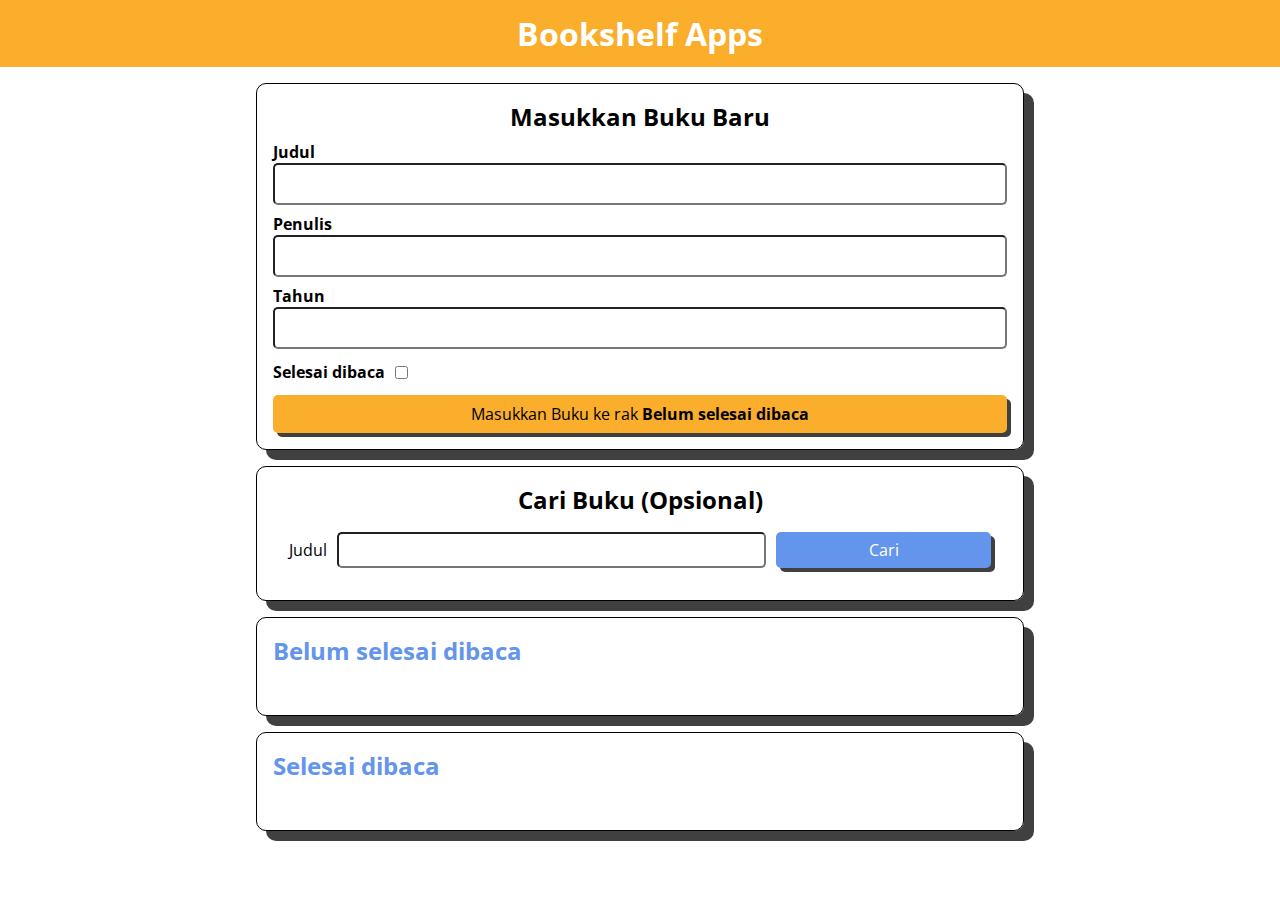
==== bookshelf-apps/index.html @ 86d83748 "initial commit for submission" ====
<!DOCTYPE html>
<html lang="en">
  <head>
    <meta charset="UTF-8" />
    <meta name="viewport" content="width=device-width, user-scalable=no, initial-scale=1.0, maximum-scale=1.0, minimum-scale=1.0" />
    <meta http-equiv="X-UA-Compatible" content="ie=edge" />
    <title>Bookshelf Apps</title>
    <link rel="preconnect" href="https://fonts.gstatic.com" />
    <link href="https://fonts.googleapis.com/css2?family=Open+Sans:wght@300;400;600;700;800&display=swap" rel="stylesheet" />
    <link rel="stylesheet" href="style.css" />
  </head>
  <body>
    <header class="head_bar">
      <h1 class="head_bar__title">Bookshelf Apps</h1>
    </header>
    <main>
      <section class="input_section">
        <h2>Masukkan Buku Baru</h2>
        <form id="inputBook">
          <div class="input">
            <label for="inputBookTitle">Judul</label>
            <input id="inputBookTitle" type="text" required />
          </div>
          <div class="input">
            <label for="inputBookAuthor">Penulis</label>
            <input id="inputBookAuthor" type="text" required />
          </div>
          <div class="input">
            <label for="inputBookYear">Tahun</label>
            <input id="inputBookYear" type="number" required />
          </div>
          <div class="input_inline">
            <label for="inputBookIsComplete">Selesai dibaca</label>
            <input id="inputBookIsComplete" type="checkbox" />
          </div>
          <button id="bookSubmit" type="submit">Masukkan Buku ke rak <span>Belum selesai dibaca</span></button>
        </form>
      </section>

      <section class="search_section">
        <h2>Cari Buku (Opsional)</h2>
        <form id="searchBook">
          <label for="searchBookTitle">Judul</label>
          <input id="searchBookTitle" type="text" />
          <button id="searchSubmit" type="submit">Cari</button>
        </form>
      </section>

      <section class="book_shelf">
        <h2>Belum selesai dibaca</h2>

        <div id="incompleteBookshelfList" class="book_list">
          <!--            <article class="book_item">-->
          <!--                <h3>Book Title</h3>-->
          <!--                <p>Penulis: John Doe</p>-->
          <!--                <p>Tahun: 2002</p>-->

          <!--                <div class="action">-->
          <!--                    <button class="green">Selesai dibaca</button>-->
          <!--                    <button class="red">Hapus buku</button>-->
          <!--                </div>-->
          <!--            </article>-->
        </div>
      </section>

      <section class="book_shelf">
        <h2>Selesai dibaca</h2>

        <div id="completeBookshelfList" class="book_list">
          <!--            <article class="book_item">-->
          <!--                <h3>Book Title</h3>-->
          <!--                <p>Penulis: John Doe</p>-->
          <!--                <p>Tahun: 2002</p>-->

          <!--                <div class="action">-->
          <!--                    <button class="green">Belum selesai di Baca</button>-->
          <!--                    <button class="red">Hapus buku</button>-->
          <!--                </div>-->
          <!--            </article>-->
        </div>
      </section>
    </main>

    <script src="main.js" type="javascript"></script>
  </body>
</html>
---- bookshelf-apps/style.css ----
* {
  padding: 0;
  margin: 0;
  box-sizing: border-box;
}

body,
input,
button {
  font-family: "Open Sans", sans-serif;
}

section {
  -webkit-box-shadow: 10px 10px 0px 0px rgba(0, 0, 0, 0.75);
  -moz-box-shadow: 10px 10px 0px 0px rgba(0, 0, 0, 0.75);
  box-shadow: 10px 10px 0px 0px rgba(0, 0, 0, 0.75);
}

input,
button {
  font-size: 16px;
}

button {
  -webkit-box-shadow: 4px 4px 0px 0px rgba(0, 0, 0, 0.75);
  -moz-box-shadow: 4px 4px 0px 0px rgba(0, 0, 0, 0.75);
  box-shadow: 4px 4px 0px 0px rgba(0, 0, 0, 0.75);
}

button:active {
  -webkit-box-shadow: 2px 2px 0px 0px rgba(0, 0, 0, 0.75);
  -moz-box-shadow: 2px 2px 0px 0px rgba(0, 0, 0, 0.75);
  box-shadow: 2px 2px 0px 0px rgba(0, 0, 0, 0.75);
}

.head_bar {
  padding: 12px;
  display: flex;
  align-items: center;
  justify-content: center;
  background-color: #faae2b;
  color: white;
}

main {
  max-width: 800px;
  width: 80%;
  margin: 0 auto;
  padding: 16px;
}

.input_section {
  display: flex;
  flex-direction: column;
  padding: 16px;
  border: 1px solid black;
  border-radius: 10px;
}

.input_section > h2 {
  text-align: center;
}

.input_section > form > .input {
  margin: 8px 0;
}

.input_section > form > button {
  background-color: #faae2b;
  color: black;
  border: 0;
  border-radius: 5px;
  display: block;
  width: 100%;
  padding: 8px;
  cursor: pointer;
}

.input_section > form > button > span {
  font-weight: bold;
}

.input_section > form > .input > input {
  display: block;
  width: 100%;
  padding: 8px;
  border-radius: 5px;
}

.input_section > form > .input > label {
  font-weight: bold;
}

.input_section > form > .input_inline {
  margin: 12px 0;
  display: flex;
  align-items: center;
}

.input_section > form > .input_inline > label {
  color: black;
  font-weight: bold;
  margin-right: 10px;
}

.search_section {
  margin: 16px 0;
  display: flex;
  flex-direction: column;
  align-items: center;
  padding: 16px;
  border: 1px solid black;
  border-radius: 10px;
}

.search_section > form {
  padding: 16px;
  width: 100%;
  display: grid;
  grid-template-columns: auto 1fr 0.5fr;
  grid-gap: 10px;
}

.search_section > form > label {
  display: flex;
  align-items: center;
}

.search_section > form > input {
  padding: 5px;
  border-radius: 5px;
}

.search_section > form > button {
  background-color: cornflowerblue;
  color: white;
  border: 0;
  border-radius: 5px;
  cursor: pointer;
}

.book_shelf {
  margin: 16px 0 0 0;
  border: 1px solid black;
  padding: 16px;
  border-radius: 10px;
}

.book_shelf > h2 {
  color: cornflowerblue;
}

.book_shelf > .book_list {
  padding: 16px;
}

.book_shelf > .book_list > .book_item {
  padding: 8px 16px 16px 16px;
  border: 1px solid black;
  border-radius: 5px;
  margin: 10px 0;
}

.book_shelf > .book_list > .book_item > h3,
p {
  margin: 8px 0;
}

.book_shelf > .book_list > .book_item > .action > button {
  border: 0;
  padding: 5px;
  margin: 0 5px 0 0;
  border-radius: 5px;
  cursor: pointer;
}

.book_shelf > .book_list > .book_item > .action > .green {
  background-color: darkgreen;
  color: white;
}

.book_shelf > .book_list > .book_item > .action > .red {
  background-color: darkred;
  color: white;
}
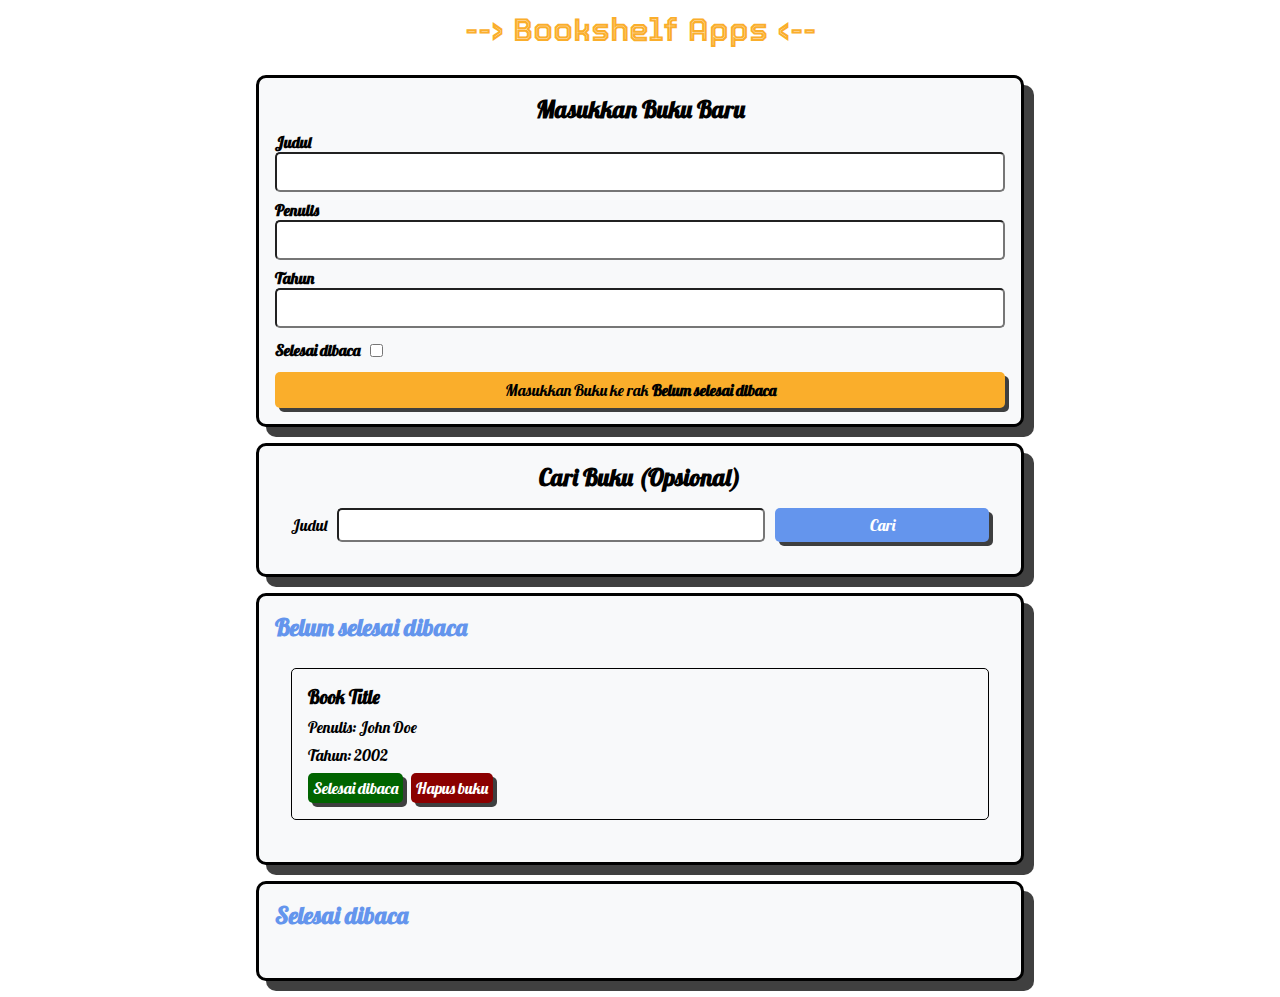
==== commit ea6dcc62: "progres design" ====
--- a/bookshelf-apps/index.html
+++ b/bookshelf-apps/index.html
@@ -11,7 +11,7 @@
   </head>
   <body>
     <header class="head_bar">
-      <h1 class="head_bar__title">Bookshelf Apps</h1>
+      <h1 class="head_bar__title">--> Bookshelf Apps <--</h1>
     </header>
     <main>
       <section class="input_section">
@@ -50,16 +50,16 @@
         <h2>Belum selesai dibaca</h2>
 
         <div id="incompleteBookshelfList" class="book_list">
-          <!--            <article class="book_item">-->
-          <!--                <h3>Book Title</h3>-->
-          <!--                <p>Penulis: John Doe</p>-->
-          <!--                <p>Tahun: 2002</p>-->
+          <article class="book_item">
+            <h3>Book Title</h3>
+            <p>Penulis: John Doe</p>
+            <p>Tahun: 2002</p>
 
-          <!--                <div class="action">-->
-          <!--                    <button class="green">Selesai dibaca</button>-->
-          <!--                    <button class="red">Hapus buku</button>-->
-          <!--                </div>-->
-          <!--            </article>-->
+            <div class="action">
+              <button class="green">Selesai dibaca</button>
+              <button class="red">Hapus buku</button>
+            </div>
+          </article>
         </div>
       </section>
 
--- a/bookshelf-apps/style.css
+++ b/bookshelf-apps/style.css
@@ -1,3 +1,6 @@
+@import url("https://fonts.googleapis.com/css2?family=Tourney:ital@1&display=swap");
+@import url("https://fonts.googleapis.com/css2?family=Lobster&display=swap");
+
 * {
   padding: 0;
   margin: 0;
@@ -7,13 +10,14 @@
 body,
 input,
 button {
-  font-family: "Open Sans", sans-serif;
+  font-family: "Lobster", cursive;
 }
 
 section {
   -webkit-box-shadow: 10px 10px 0px 0px rgba(0, 0, 0, 0.75);
   -moz-box-shadow: 10px 10px 0px 0px rgba(0, 0, 0, 0.75);
   box-shadow: 10px 10px 0px 0px rgba(0, 0, 0, 0.75);
+  background-color: #f8f9fa;
 }
 
 input,
@@ -38,8 +42,8 @@
   display: flex;
   align-items: center;
   justify-content: center;
-  background-color: #faae2b;
-  color: white;
+  color: #faae2b;
+  font-family: "Tourney", cursive;
 }
 
 main {
@@ -53,7 +57,8 @@
   display: flex;
   flex-direction: column;
   padding: 16px;
-  border: 1px solid black;
+  border-style: solid;
+  border-width: thcik;
   border-radius: 10px;
 }
 
@@ -109,7 +114,8 @@
   flex-direction: column;
   align-items: center;
   padding: 16px;
-  border: 1px solid black;
+  border-style: solid;
+  border-width: thcik;
   border-radius: 10px;
 }
 
@@ -141,7 +147,8 @@
 
 .book_shelf {
   margin: 16px 0 0 0;
-  border: 1px solid black;
+  border-style: solid;
+  border-width: thcik;
   padding: 16px;
   border-radius: 10px;
 }
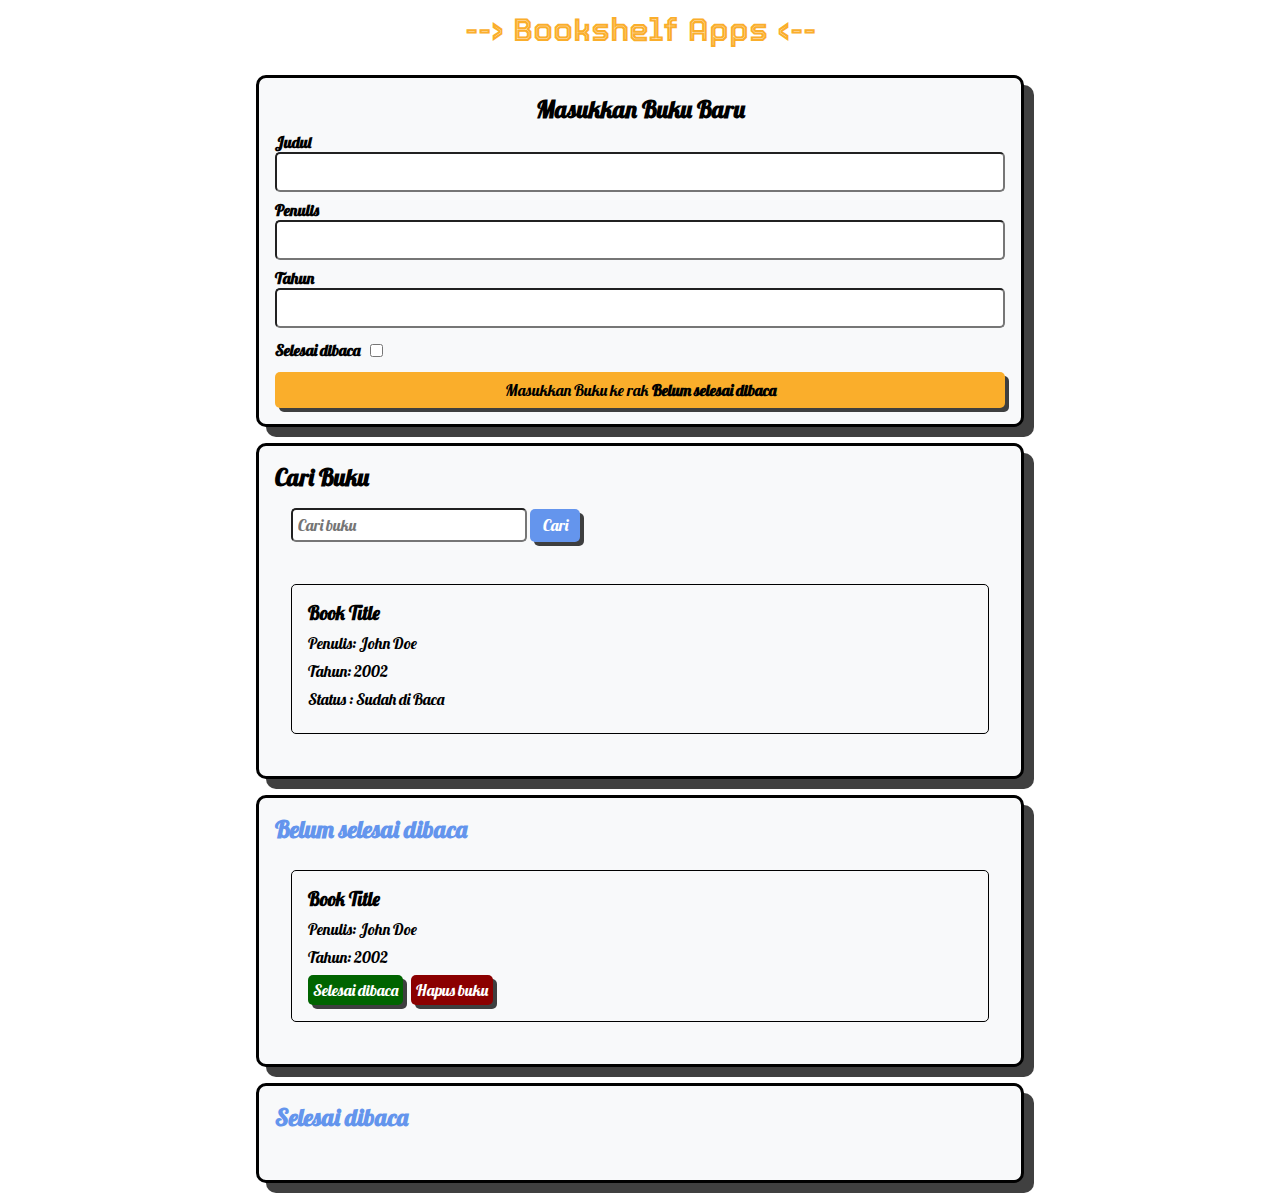
==== commit fa16c816: "adding local storage" ====
--- a/bookshelf-apps/index.html
+++ b/bookshelf-apps/index.html
@@ -38,12 +38,19 @@
       </section>
 
       <section class="search_section">
-        <h2>Cari Buku (Opsional)</h2>
+        <h2>Cari Buku</h2>
         <form id="searchBook">
-          <label for="searchBookTitle">Judul</label>
-          <input id="searchBookTitle" type="text" />
+          <input id="searchBookTitle" type="text" placeholder="Cari buku" />
           <button id="searchSubmit" type="submit">Cari</button>
         </form>
+        <div class="search_list">
+          <article class="search_item">
+            <h3>Book Title</h3>
+            <p>Penulis: John Doe</p>
+            <p>Tahun: 2002</p>
+            <p>Status : Sudah di Baca</p>
+          </article>
+        </div>
       </section>
 
       <section class="book_shelf">
@@ -67,20 +74,22 @@
         <h2>Selesai dibaca</h2>
 
         <div id="completeBookshelfList" class="book_list">
-          <!--            <article class="book_item">-->
-          <!--                <h3>Book Title</h3>-->
-          <!--                <p>Penulis: John Doe</p>-->
-          <!--                <p>Tahun: 2002</p>-->
+          <!-- <article class="book_item">
+             <h3>Book Title</h3>
+            <p>Penulis: John Doe</p>
+            <p>Tahun: 2002</p>
 
-          <!--                <div class="action">-->
-          <!--                    <button class="green">Belum selesai di Baca</button>-->
-          <!--                    <button class="red">Hapus buku</button>-->
-          <!--                </div>-->
-          <!--            </article>-->
+            <div class="action">
+              <button class="yellow">Belum selesai di Baca</button>
+              <button class="red">Hapus buku</button>
+            </div>
+          </article> -->
         </div>
       </section>
     </main>
 
-    <script src="main.js" type="javascript"></script>
+    <script src="./js/storage.js"></script>
+    <script src="./js/function.js"></script>
+    <script src="./js/main.js"></script>
   </body>
 </html>
--- a/bookshelf-apps/style.css
+++ b/bookshelf-apps/style.css
@@ -112,7 +112,7 @@
   margin: 16px 0;
   display: flex;
   flex-direction: column;
-  align-items: center;
+  align-items: left;
   padding: 16px;
   border-style: solid;
   border-width: thcik;
@@ -122,16 +122,10 @@
 .search_section > form {
   padding: 16px;
   width: 100%;
-  display: grid;
   grid-template-columns: auto 1fr 0.5fr;
   grid-gap: 10px;
 }
 
-.search_section > form > label {
-  display: flex;
-  align-items: center;
-}
-
 .search_section > form > input {
   padding: 5px;
   border-radius: 5px;
@@ -141,8 +135,26 @@
   background-color: cornflowerblue;
   color: white;
   border: 0;
+  width: 50px;
+  height: 33px;
   border-radius: 5px;
   cursor: pointer;
+}
+
+.search_section > .search_list {
+  padding: 16px;
+}
+
+.search_section > .search_list > .search_item {
+  padding: 8px 16px 16px 16px;
+  border: 1px solid black;
+  border-radius: 5px;
+  margin: 10px 0;
+}
+
+.search_item > h3,
+p {
+  margin: 8px 0;
 }
 
 .book_shelf {
@@ -186,6 +198,11 @@
   color: white;
 }
 
+.book_shelf > .book_list > .book_item > .action > .yellow {
+  background-color: #faae2b;
+  color: white;
+}
+
 .book_shelf > .book_list > .book_item > .action > .red {
   background-color: darkred;
   color: white;
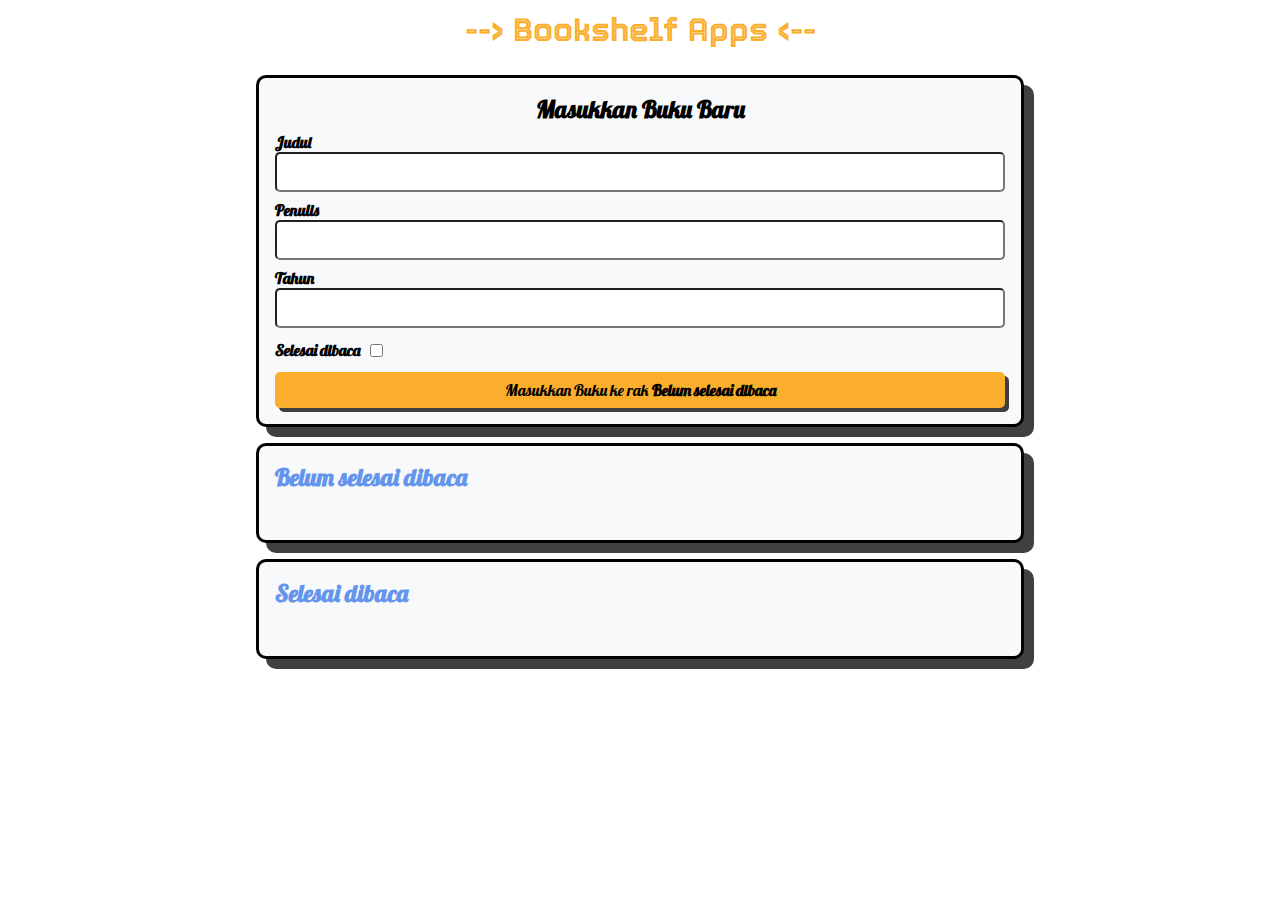
==== commit 6eb2101b: "final commit" ====
--- a/bookshelf-apps/index.html
+++ b/bookshelf-apps/index.html
@@ -37,54 +37,16 @@
         </form>
       </section>
 
-      <section class="search_section">
-        <h2>Cari Buku</h2>
-        <form id="searchBook">
-          <input id="searchBookTitle" type="text" placeholder="Cari buku" />
-          <button id="searchSubmit" type="submit">Cari</button>
-        </form>
-        <div class="search_list">
-          <article class="search_item">
-            <h3>Book Title</h3>
-            <p>Penulis: John Doe</p>
-            <p>Tahun: 2002</p>
-            <p>Status : Sudah di Baca</p>
-          </article>
-        </div>
-      </section>
-
       <section class="book_shelf">
         <h2>Belum selesai dibaca</h2>
 
-        <div id="incompleteBookshelfList" class="book_list">
-          <article class="book_item">
-            <h3>Book Title</h3>
-            <p>Penulis: John Doe</p>
-            <p>Tahun: 2002</p>
-
-            <div class="action">
-              <button class="green">Selesai dibaca</button>
-              <button class="red">Hapus buku</button>
-            </div>
-          </article>
-        </div>
+        <div id="incompleteBookshelfList" class="book_list"></div>
       </section>
 
       <section class="book_shelf">
         <h2>Selesai dibaca</h2>
 
-        <div id="completeBookshelfList" class="book_list">
-          <!-- <article class="book_item">
-             <h3>Book Title</h3>
-            <p>Penulis: John Doe</p>
-            <p>Tahun: 2002</p>
-
-            <div class="action">
-              <button class="yellow">Belum selesai di Baca</button>
-              <button class="red">Hapus buku</button>
-            </div>
-          </article> -->
-        </div>
+        <div id="completeBookshelfList" class="book_list"></div>
       </section>
     </main>
 
--- a/bookshelf-apps/style.css
+++ b/bookshelf-apps/style.css
@@ -108,55 +108,6 @@
   margin-right: 10px;
 }
 
-.search_section {
-  margin: 16px 0;
-  display: flex;
-  flex-direction: column;
-  align-items: left;
-  padding: 16px;
-  border-style: solid;
-  border-width: thcik;
-  border-radius: 10px;
-}
-
-.search_section > form {
-  padding: 16px;
-  width: 100%;
-  grid-template-columns: auto 1fr 0.5fr;
-  grid-gap: 10px;
-}
-
-.search_section > form > input {
-  padding: 5px;
-  border-radius: 5px;
-}
-
-.search_section > form > button {
-  background-color: cornflowerblue;
-  color: white;
-  border: 0;
-  width: 50px;
-  height: 33px;
-  border-radius: 5px;
-  cursor: pointer;
-}
-
-.search_section > .search_list {
-  padding: 16px;
-}
-
-.search_section > .search_list > .search_item {
-  padding: 8px 16px 16px 16px;
-  border: 1px solid black;
-  border-radius: 5px;
-  margin: 10px 0;
-}
-
-.search_item > h3,
-p {
-  margin: 8px 0;
-}
-
 .book_shelf {
   margin: 16px 0 0 0;
   border-style: solid;
